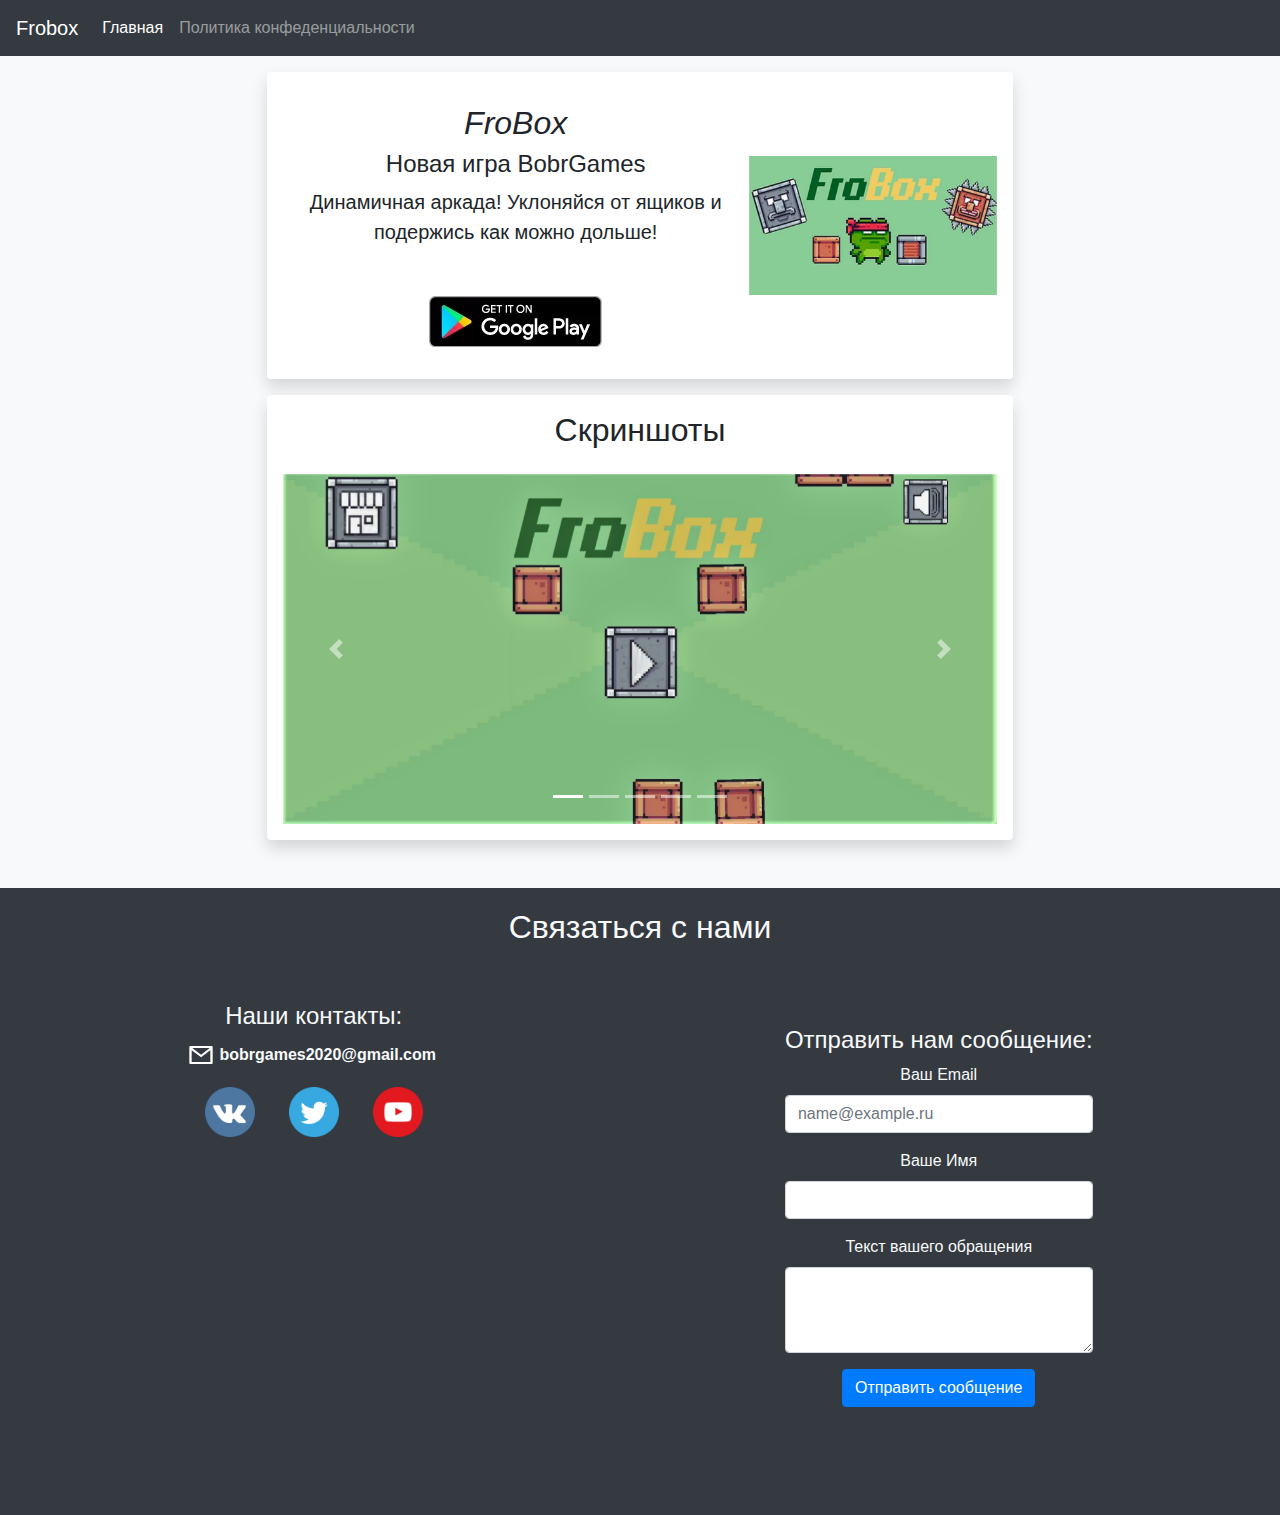
==== index.html @ 2a2f2d82 "Uplad files" ====
<!DOCTYPE html>
<html lang="ru">

<head>
  <meta charset="UTF-8">
  <meta name="viewport" content="width=device-width, initial-scale=1.0">
  <link rel="stylesheet" href="style.css">
  <link rel="stylesheet" href="https://stackpath.bootstrapcdn.com/bootstrap/4.5.2/css/bootstrap.min.css"
    integrity="sha384-JcKb8q3iqJ61gNV9KGb8thSsNjpSL0n8PARn9HuZOnIxN0hoP+VmmDGMN5t9UJ0Z" crossorigin="anonymous">
  <title>Frobox | Главная</title>
</head>

<body class="bg-light d-lg-flex flex-column">
  <header>
    <nav class="navbar navbar-expand-lg navbar-dark bg-dark sticky-top ">
      <a class="navbar-brand" >Frobox</a>
      <button class="navbar-toggler" type="button" data-toggle="collapse" data-target="#navbarSupportedContent"
        aria-controls="navbarSupportedContent" aria-expanded="false" aria-label="Toggle navigation">
        <span class="navbar-toggler-icon"></span>
      </button>

      <div class="collapse navbar-collapse" id="navbarSupportedContent">
        <ul class="navbar-nav mr-auto">
          <li class="nav-item active">
            <a class="nav-link" href="#">Главная <span class="sr-only">(current)</span></a>
          </li>
          <li class="nav-item">
            <a class="nav-link" href="policy.html">Политика конфеденциальности</a>
          </li>
        </ul>
      </div>
    </nav>
  </header>
  <div class="content col-lg-7 col-xs-12 mx-auto mt-3 d-lg-flex flex-lg-row  shadow p-3 mb-3 bg-white rounded">
    <div class="d-flex flex-column">
        <div class="w-auto p-3 text-center">
          <h2 class="font-italic">FroBox</h2>
          <h4>Новая игра BobrGames</h4>
          <p class="font-weight-normal lead">Динамичная аркада! Уклоняйся от ящиков и подержись как можно дольше!</h5>
          
        </div>
        <div class="pb-3 text-center">
          <a href="https://play.google.com/store/apps/details?id=com.BobrGames.FrogBox&hl=ru">
            <img class="pt-3" src="images/Googlebutton.webp" alt="Картинка ссылки на Google Play">
          </a>
        </div>
    </div>
    <div id="carouselExampleSlidesOnly" class="carousel slide py-auto my-auto" data-ride="carousel">
      <div class="carousel-inner">
        <div class="carousel-item active">
          <img src="images/1280x720.webp" class="d-block w-100" alt="Картинка логотип">
        </div>
      </div>
    </div>
  </div>
  <div class="px-2 col-lg-7 col-xs-12s shadow p-3 mb-5 bg-white rounded mx-auto">
    <h2 class="text-center pb-3">Скриншоты</h2>
    <div id="carouselExampleIndicators" class="carousel slide" data-ride="carousel">
      <ol class="carousel-indicators">
        <li data-target="#carouselExampleIndicators" data-slide-to="0" class="active"></li>
        <li data-target="#carouselExampleIndicators" data-slide-to="1"></li>
        <li data-target="#carouselExampleIndicators" data-slide-to="2"></li>
        <li data-target="#carouselExampleIndicators" data-slide-to="3"></li>
        <li data-target="#carouselExampleIndicators" data-slide-to="4"></li>
      </ol>
      <div class="carousel-inner">
        <div class="carousel-item active">
          <img src="images/picture_1.jpg" class="d-block w-100" alt="Картинка 1">
        </div>
        <div class="carousel-item">
          <img src="images/picture_2.jpg" class="d-block w-100" alt="Картинка 2">
        </div>
        <div class="carousel-item">
          <img src="images/picture_3.jpg" class="d-block w-100" alt="Картинка 3">
        </div>
        <div class="carousel-item">
          <img src="images/picture_4.jpg" class="d-block w-100" alt="Картинка 4">
        </div>
        <div class="carousel-item">
          <img src="images/picture_5.jpg" class="d-block w-100" alt="Картинка 4">
        </div>
      </div>
      <a class="carousel-control-prev" href="#carouselExampleIndicators" role="button" data-slide="prev">
        <span class="carousel-control-prev-icon" aria-hidden="true"></span>
        <span class="sr-only">Previous</span>
      </a>
      <a class="carousel-control-next" href="#carouselExampleIndicators" role="button" data-slide="next">
        <span class="carousel-control-next-icon" aria-hidden="true"></span>
        <span class="sr-only">Next</span>
      </a>
    </div>
  </div>

  <footer class="col-12  bg-dark ">
    <h2 class="text-center pb-5 text-light">Связаться с нами</h2>
    <div class="text-center d-lg-flex flex-lg-row  justify-content-around text-light">
      <div>
        <h4>Наши контакты:</h4>
        <div class="d-flex flex-row justify-content-center">
          <img src="images/mail.svg" alt="Иконка почты">
          <p class="font-weight-bold my-auto p-1">bobrgames2020@gmail.com</p>
        </div>
        <div class="d-flex flex-row justify-content-around pt-3">
          <a href="https://vk.com/public201399723"><img src="images/vkIcon.png" alt="Иконка Вконтакте" height="50px" width="50px" ></a>
          <a href="https://twitter.com/slimenion"><img src="images/twitterIcon.png" alt="Иконка Twitter" height="50px" width="50px"></a>
          <a href="https://www.youtube.com/channel/UC_zAJsogO7u4_mmPwza4z2A"><img src="images/yotubeIcon.png" alt="Иконка YouTube" height="50px" width="50px"></a>
        </div>
      </div>
      <div class="pt-4">
        <h4>Отправить нам сообщение:</h4>
        <form action="https://formcarry.com/s/MlDh1CzCA0" method="POST" accept-charset="UTF-8">
          <div class="form-group">
            <label for="exampleFormControlInput1">Ваш Email</label>
            <input type="email" class="form-control" id="exampleFormControlInput1" placeholder="name@example.ru">
          </div>
          <div class="form-group">
            <label for="exampleFormControlInput1">Ваше Имя</label>
            <input type="text" class="form-control">
          </div>
          <div class="form-group">
            <label for="exampleFormControlTextarea1">Текст вашего обращения</label>
            <textarea class="form-control" id="exampleFormControlTextarea1" rows="3"></textarea>
          </div>
          <button type="submit" class="btn btn-primary mb-2">Отправить сообщение</button>
        </form>
      </div>
    </div>
  </footer>

  <script src="https://code.jquery.com/jquery-3.3.1.slim.min.js"
    integrity="sha384-q8i/X+965DzO0rT7abK41JStQIAqVgRVzpbzo5smXKp4YfRvH+8abtTE1Pi6jizo"
    crossorigin="anonymous"></script>
  <script src="https://cdnjs.cloudflare.com/ajax/libs/popper.js/1.14.3/umd/popper.min.js"
    integrity="sha384-ZMP7rVo3mIykV+2+9J3UJ46jBk0WLaUAdn689aCwoqbBJiSnjAK/l8WvCWPIPm49"
    crossorigin="anonymous"></script>
  <script src="https://stackpath.bootstrapcdn.com/bootstrap/4.1.3/js/bootstrap.min.js"
    integrity="sha384-ChfqqxuZUCnJSK3+MXmPNIyE6ZbWh2IMqE241rYiqJxyMiZ6OW/JmZQ5stwEULTy"
    crossorigin="anonymous"></script>
  <script src="https://stackpath.bootstrapcdn.com/bootstrap/4.5.2/js/bootstrap.min.js"
    integrity="sha384-B4gt1jrGC7Jh4AgTPSdUtOBvfO8shuf57BaghqFfPlYxofvL8/KUEfYiJOMMV+rV"
    crossorigin="anonymous"></script>
</body>

</html>
---- style.css ----
footer{
    padding: 100px;
    padding-top: 20px;
}
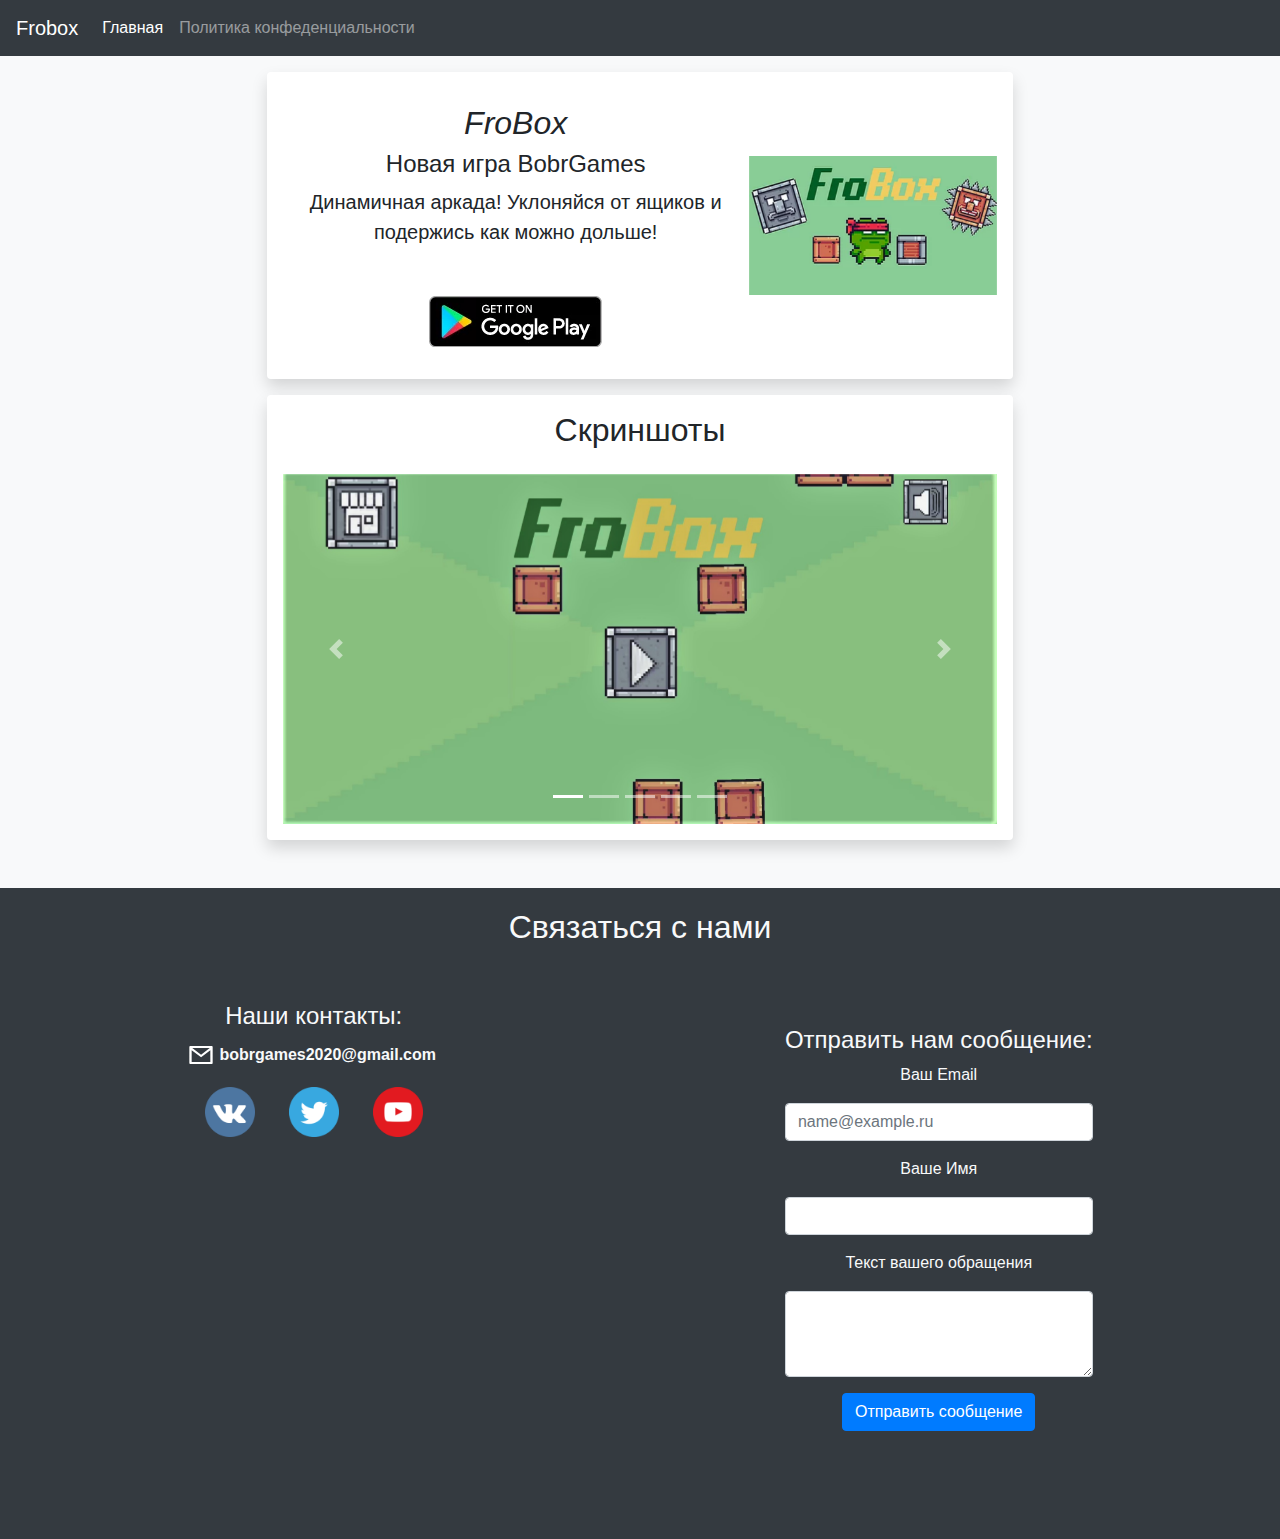
==== commit e4e4fa84: "Update index.html" ====
--- a/index.html
+++ b/index.html
@@ -110,16 +110,16 @@
         <h4>Отправить нам сообщение:</h4>
         <form action="https://formcarry.com/s/MlDh1CzCA0" method="POST" accept-charset="UTF-8">
           <div class="form-group">
-            <label for="exampleFormControlInput1">Ваш Email</label>
-            <input type="email" class="form-control" id="exampleFormControlInput1" placeholder="name@example.ru">
+            <p>Ваш Email</p>
+            <input type="email" name="email" class="form-control" placeholder="name@example.ru">
           </div>
           <div class="form-group">
-            <label for="exampleFormControlInput1">Ваше Имя</label>
-            <input type="text" class="form-control">
+            <p>Ваше Имя</p>
+            <input type="text" class="form-control" name="name">
           </div>
           <div class="form-group">
-            <label for="exampleFormControlTextarea1">Текст вашего обращения</label>
-            <textarea class="form-control" id="exampleFormControlTextarea1" rows="3"></textarea>
+            <p>Текст вашего обращения</p>
+            <textarea class="form-control" name="message" rows="3"></textarea>
           </div>
           <button type="submit" class="btn btn-primary mb-2">Отправить сообщение</button>
         </form>
@@ -141,4 +141,4 @@
     crossorigin="anonymous"></script>
 </body>
 
-</html>+</html>
